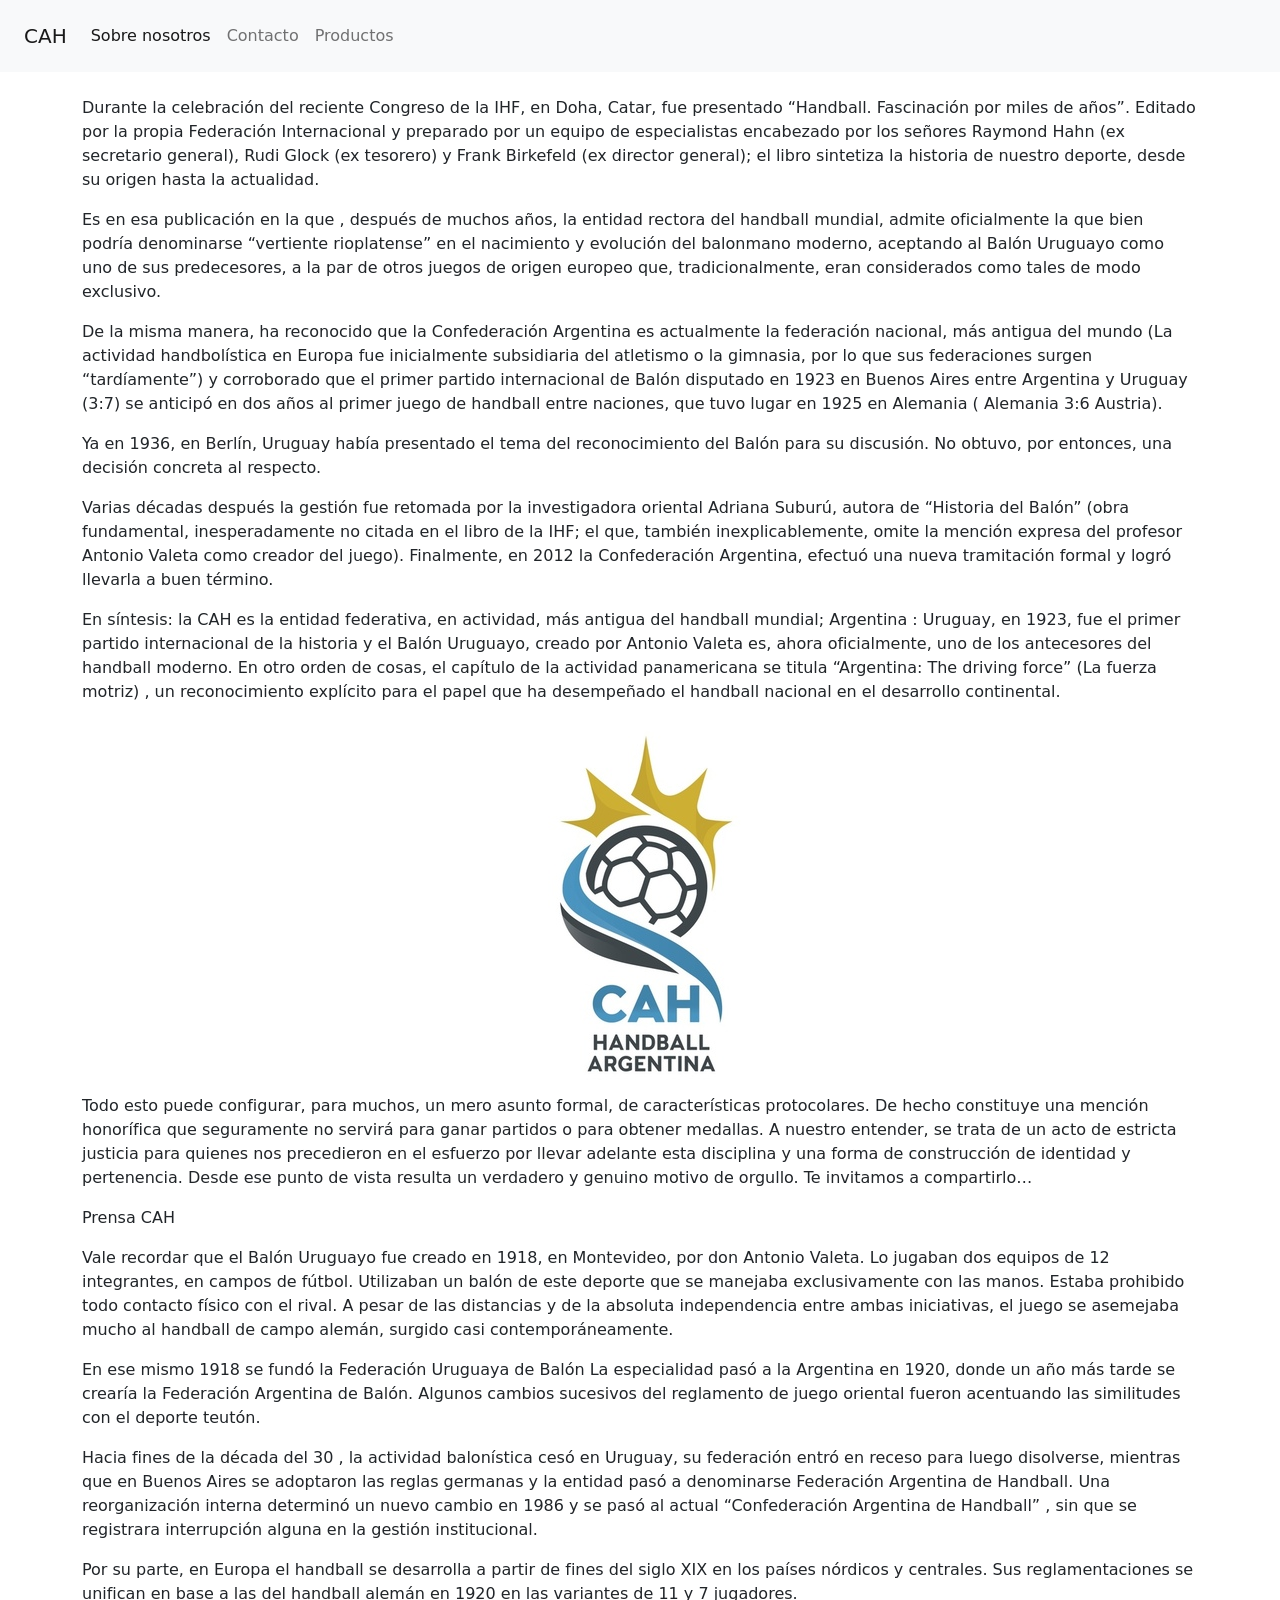
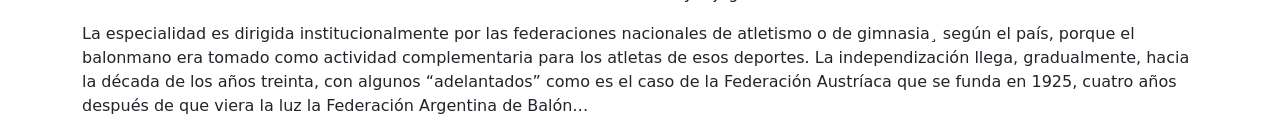
==== about.html @ 6bc20b93 "Mi primer commit" ====
<!DOCTYPE html>
<html lang="es">

<head>
    <meta charset="UTF-8">
    <meta name="viewport" content="width=device-width, initial-scale=1.0">
    <title>CAH</title>
    <link rel="stylesheet" href="style.css">
    <link rel="stylesheet" href="css/bootstrap.min.css">
    <link rel="icon" href="img/cah.jpg" type="image/png">
</head>

<body>
    <nav class="navbar sticky-top navbar-light bg-light">
        <div class="container-fluid">
            <nav class="navbar navbar-expand-lg navbar-light bg-light">
                <div class="container-fluid">
                    <a class="navbar-brand" href="index.html">CAH</a>
                    <button class="navbar-toggler" type="button" data-bs-toggle="collapse"
                        data-bs-target="#navbarNavAltMarkup" aria-controls="navbarNavAltMarkup" aria-expanded="false"
                        aria-label="Toggle navigation">
                        <span class="navbar-toggler-icon"></span>
                    </button>
                    <div class="collapse navbar-collapse" id="navbarNavAltMarkup">
                        <div class="navbar-nav">
                            <a class="nav-link active" aria-current="page" href="about.html">Sobre nosotros</a>
                            <a class="nav-link" href="contact.html">Contacto</a>
                            <a class="nav-link" href="products.html">Productos</a>
                        </div>
                    </div>
                </div>
            </nav>
        </div>
    </nav>
    <br>
    <div class="container">
        <p>
            Durante la celebración del reciente Congreso de la IHF, en Doha, Catar, fue presentado “Handball.
            Fascinación
            por miles de años”. Editado por la propia Federación Internacional y preparado por un equipo de
            especialistas
            encabezado por los señores Raymond Hahn (ex secretario general), Rudi Glock (ex tesorero) y Frank Birkefeld
            (ex
            director general); el libro sintetiza la historia de nuestro deporte, desde su origen hasta la actualidad.
        </p>
        <p>
            Es en esa publicación en la que , después de muchos años, la entidad rectora del handball mundial, admite
            oficialmente la que bien podría denominarse “vertiente rioplatense” en el nacimiento y evolución del
            balonmano
            moderno, aceptando al Balón Uruguayo como uno de sus predecesores, a la par de otros juegos de origen
            europeo
            que, tradicionalmente, eran considerados como tales de modo exclusivo.
        </p>
        <p>
            De la misma manera, ha reconocido que la Confederación Argentina es actualmente la federación nacional, más
            antigua del mundo (La actividad handbolística en Europa fue inicialmente subsidiaria del atletismo o la
            gimnasia, por lo que sus federaciones surgen “tardíamente”) y corroborado que el primer partido
            internacional de
            Balón disputado en 1923 en Buenos Aires entre Argentina y Uruguay (3:7) se anticipó en dos años al primer
            juego
            de handball entre naciones, que tuvo lugar en 1925 en Alemania ( Alemania 3:6 Austria).
        </p>
        <p>
            Ya en 1936, en Berlín, Uruguay había presentado el tema del reconocimiento del Balón para su discusión. No
            obtuvo, por entonces, una decisión concreta al respecto.
        </p>
        <p>
            Varias décadas después la gestión fue retomada por la investigadora oriental Adriana Suburú, autora de
            “Historia
            del Balón” (obra fundamental, inesperadamente no citada en el libro de la IHF; el que, también
            inexplicablemente, omite la mención expresa del profesor Antonio Valeta como creador del juego). Finalmente,
            en
            2012 la Confederación Argentina, efectuó una nueva tramitación formal y logró llevarla a buen término.
        </p>
        <p>
            En síntesis: la CAH es la entidad federativa, en actividad, más antigua del handball mundial; Argentina :
            Uruguay, en 1923, fue el primer partido internacional de la historia y el Balón Uruguayo, creado por Antonio
            Valeta es, ahora oficialmente, uno de los antecesores del handball moderno.
            En otro orden de cosas, el capítulo de la actividad panamericana se titula “Argentina: The driving force”
            (La
            fuerza motriz) , un reconocimiento explícito para el papel que ha desempeñado el handball nacional en el
            desarrollo continental.
        </p>
        <img src="img/cah 3.jpg" class="rounded mx-auto d-block" alt="...">
        <p>
            Todo esto puede configurar, para muchos, un mero asunto formal, de características protocolares. De hecho
            constituye una mención honorífica que seguramente no servirá para ganar partidos o para obtener medallas. A
            nuestro entender, se trata de un acto de estricta justicia para quienes nos precedieron en el esfuerzo por
            llevar adelante esta disciplina y una forma de construcción de identidad y pertenencia. Desde ese punto de
            vista
            resulta un verdadero y genuino motivo de orgullo. Te invitamos a compartirlo…
        </p>
        <p>
            Prensa CAH
        </p>
        <p>
            Vale recordar que el Balón Uruguayo fue creado en 1918, en Montevideo, por don Antonio Valeta. Lo jugaban
            dos
            equipos de 12 integrantes, en campos de fútbol. Utilizaban un balón de este deporte que se manejaba
            exclusivamente con las manos. Estaba prohibido todo contacto físico con el rival. A pesar de las distancias
            y de
            la absoluta independencia entre ambas iniciativas, el juego se asemejaba mucho al handball de campo alemán,
            surgido casi contemporáneamente.
        </p>
        <p>
            En ese mismo 1918 se fundó la Federación Uruguaya de Balón
            La especialidad pasó a la Argentina en 1920, donde un año más tarde se crearía la Federación Argentina de
            Balón.
            Algunos cambios sucesivos del reglamento de juego oriental fueron acentuando las similitudes con el deporte
            teutón.
        </p>
        <p>
            Hacia fines de la década del 30 , la actividad balonística cesó en Uruguay, su federación entró en receso
            para
            luego disolverse, mientras que en Buenos Aires se adoptaron las reglas germanas y la entidad pasó a
            denominarse
            Federación Argentina de Handball. Una reorganización interna determinó un nuevo cambio en 1986 y se pasó al
            actual “Confederación Argentina de Handball” , sin que se registrara interrupción alguna en la gestión
            institucional.
        </p>
        <p>
            Por su parte, en Europa el handball se desarrolla a partir de fines del siglo XIX en los países nórdicos y
            centrales. Sus reglamentaciones se unifican en base a las del handball alemán en 1920 en las variantes de 11
            y 7
            jugadores.
        </p>
        <p>
            La especialidad es dirigida institucionalmente por las federaciones nacionales de atletismo o de gimnasia¸
            según
            el país, porque el balonmano era tomado como actividad complementaria para los atletas de esos deportes.
            La independización llega, gradualmente, hacia la década de los años treinta, con algunos “adelantados” como
            es
            el caso de la Federación Austríaca que se funda en 1925, cuatro años después de que viera la luz la
            Federación
            Argentina de Balón…
        </p>
    </div>
    <script src="js/bootstrap.min.js"></script>
</body>

</html>
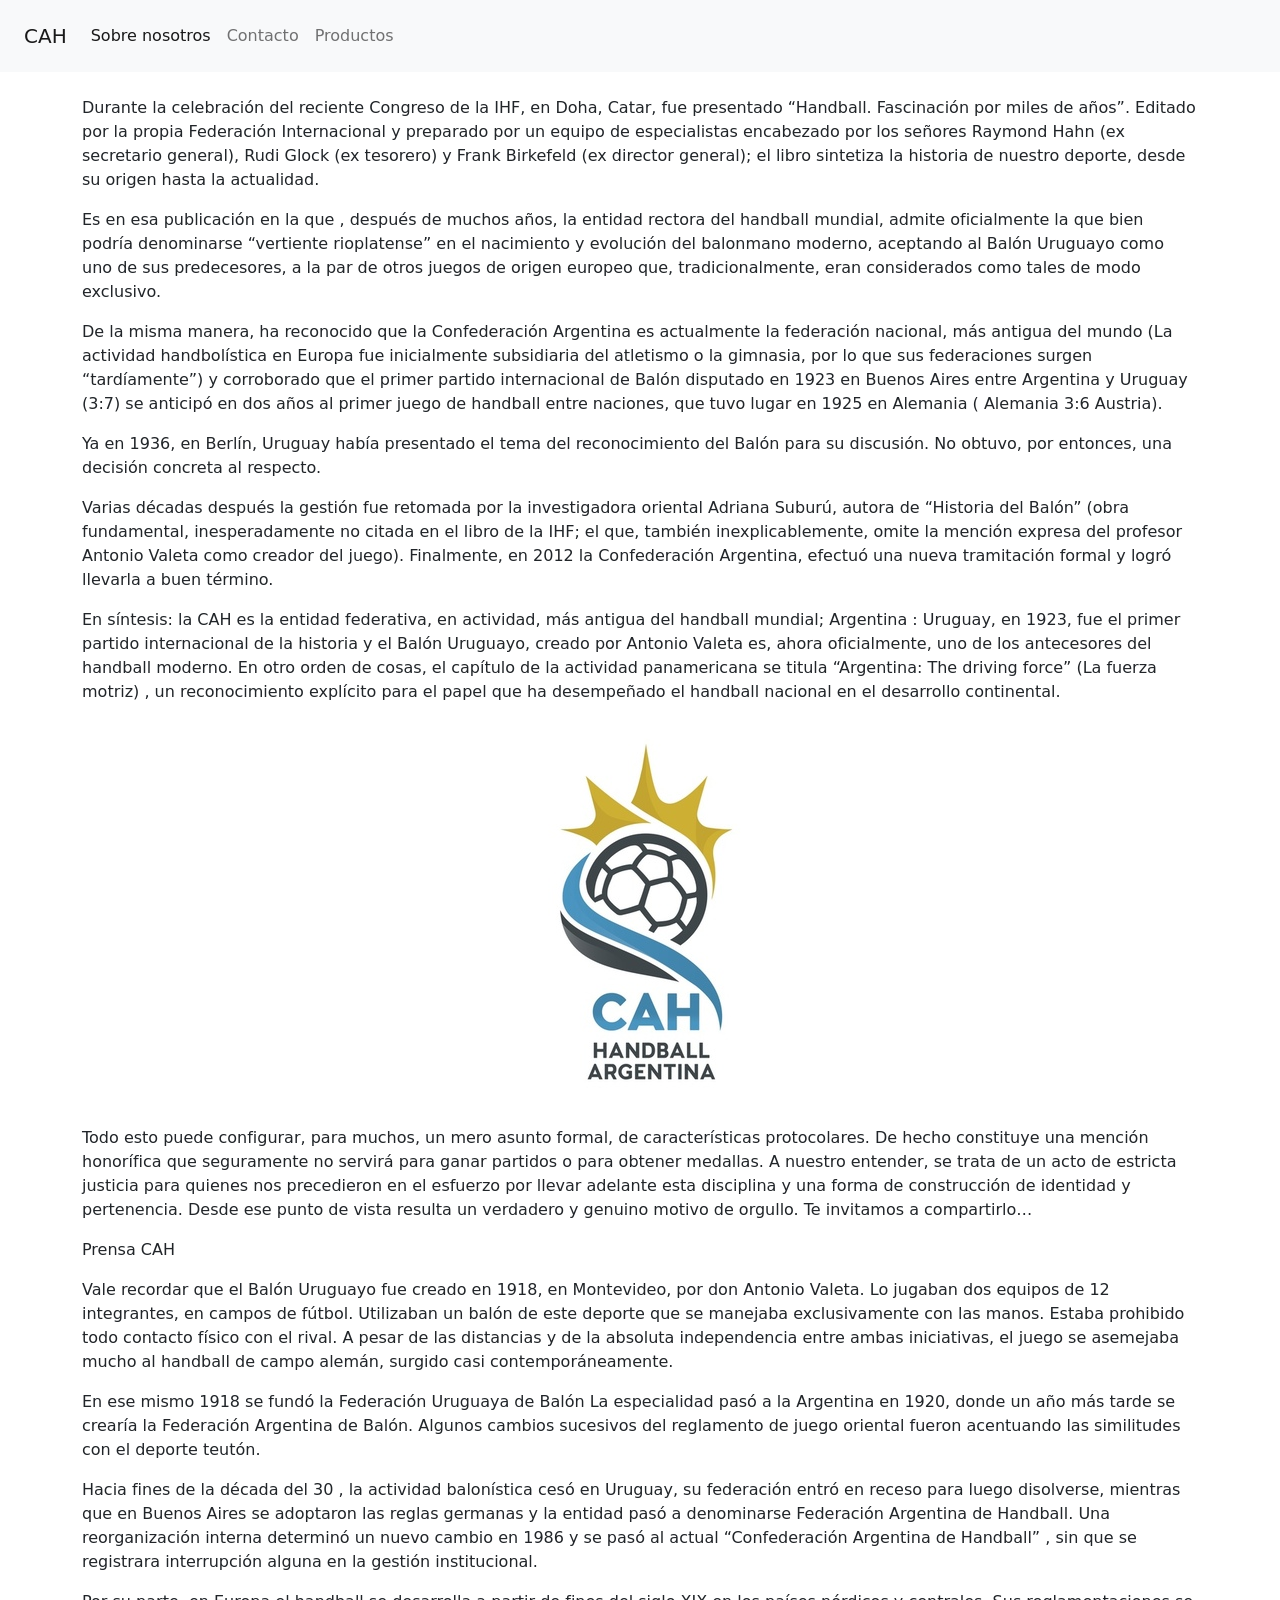
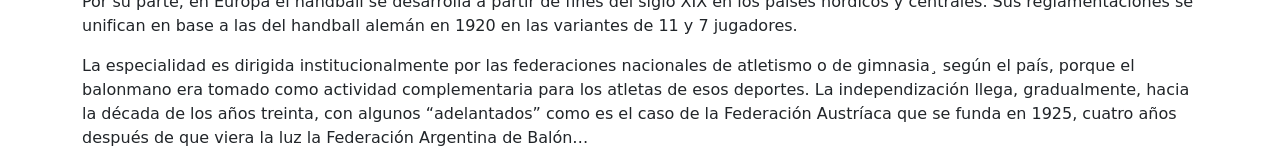
==== commit 4efd0334: "ajustes en los html" ====
--- a/about.html
+++ b/about.html
@@ -81,7 +81,9 @@
             fuerza motriz) , un reconocimiento explícito para el papel que ha desempeñado el handball nacional en el
             desarrollo continental.
         </p>
-        <img src="img/cah 3.jpg" class="rounded mx-auto d-block" alt="...">
+
+        <img src="img/cah 3.jpg" class="rounded mx-auto d-block img-fluid my-4" alt="Imagen CAH">
+
         <p>
             Todo esto puede configurar, para muchos, un mero asunto formal, de características protocolares. De hecho
             constituye una mención honorífica que seguramente no servirá para ganar partidos o para obtener medallas. A
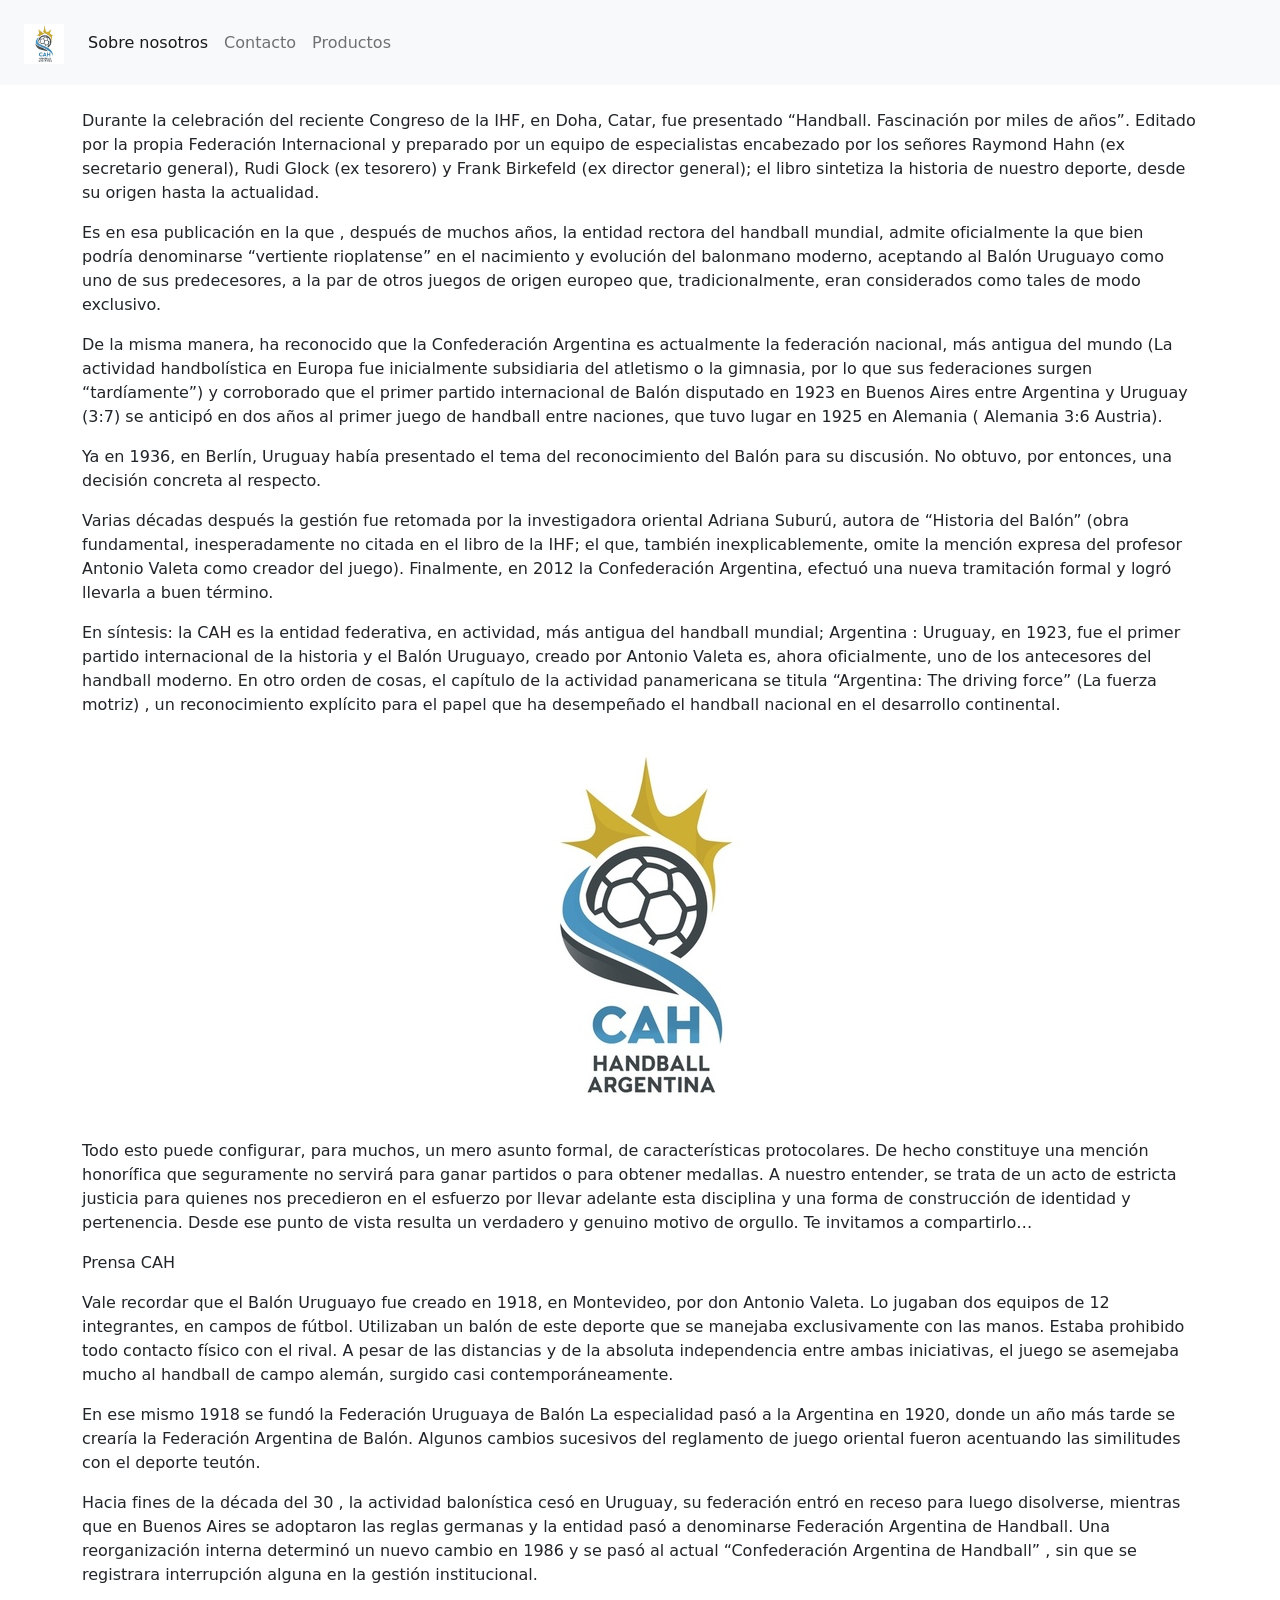
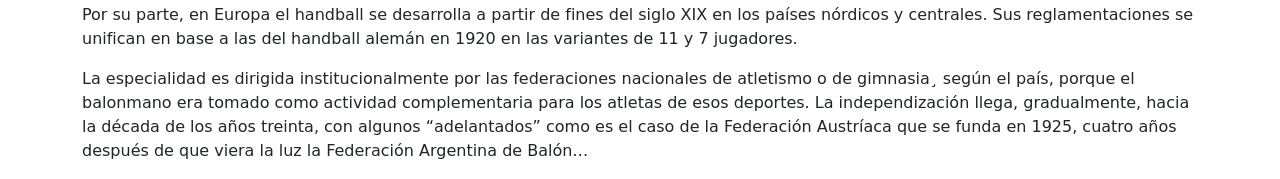
==== commit e626109b: "ajustes de navbar" ====
--- a/about.html
+++ b/about.html
@@ -15,7 +15,9 @@
         <div class="container-fluid">
             <nav class="navbar navbar-expand-lg navbar-light bg-light">
                 <div class="container-fluid">
-                    <a class="navbar-brand" href="index.html">CAH</a>
+                    <a class="navbar-brand" href="index.html">
+                        <img src="img/cah.jpg" alt="CAH" width="auto" height="40" class="d-inline-block align-text-top">
+                    </a>
                     <button class="navbar-toggler" type="button" data-bs-toggle="collapse"
                         data-bs-target="#navbarNavAltMarkup" aria-controls="navbarNavAltMarkup" aria-expanded="false"
                         aria-label="Toggle navigation">
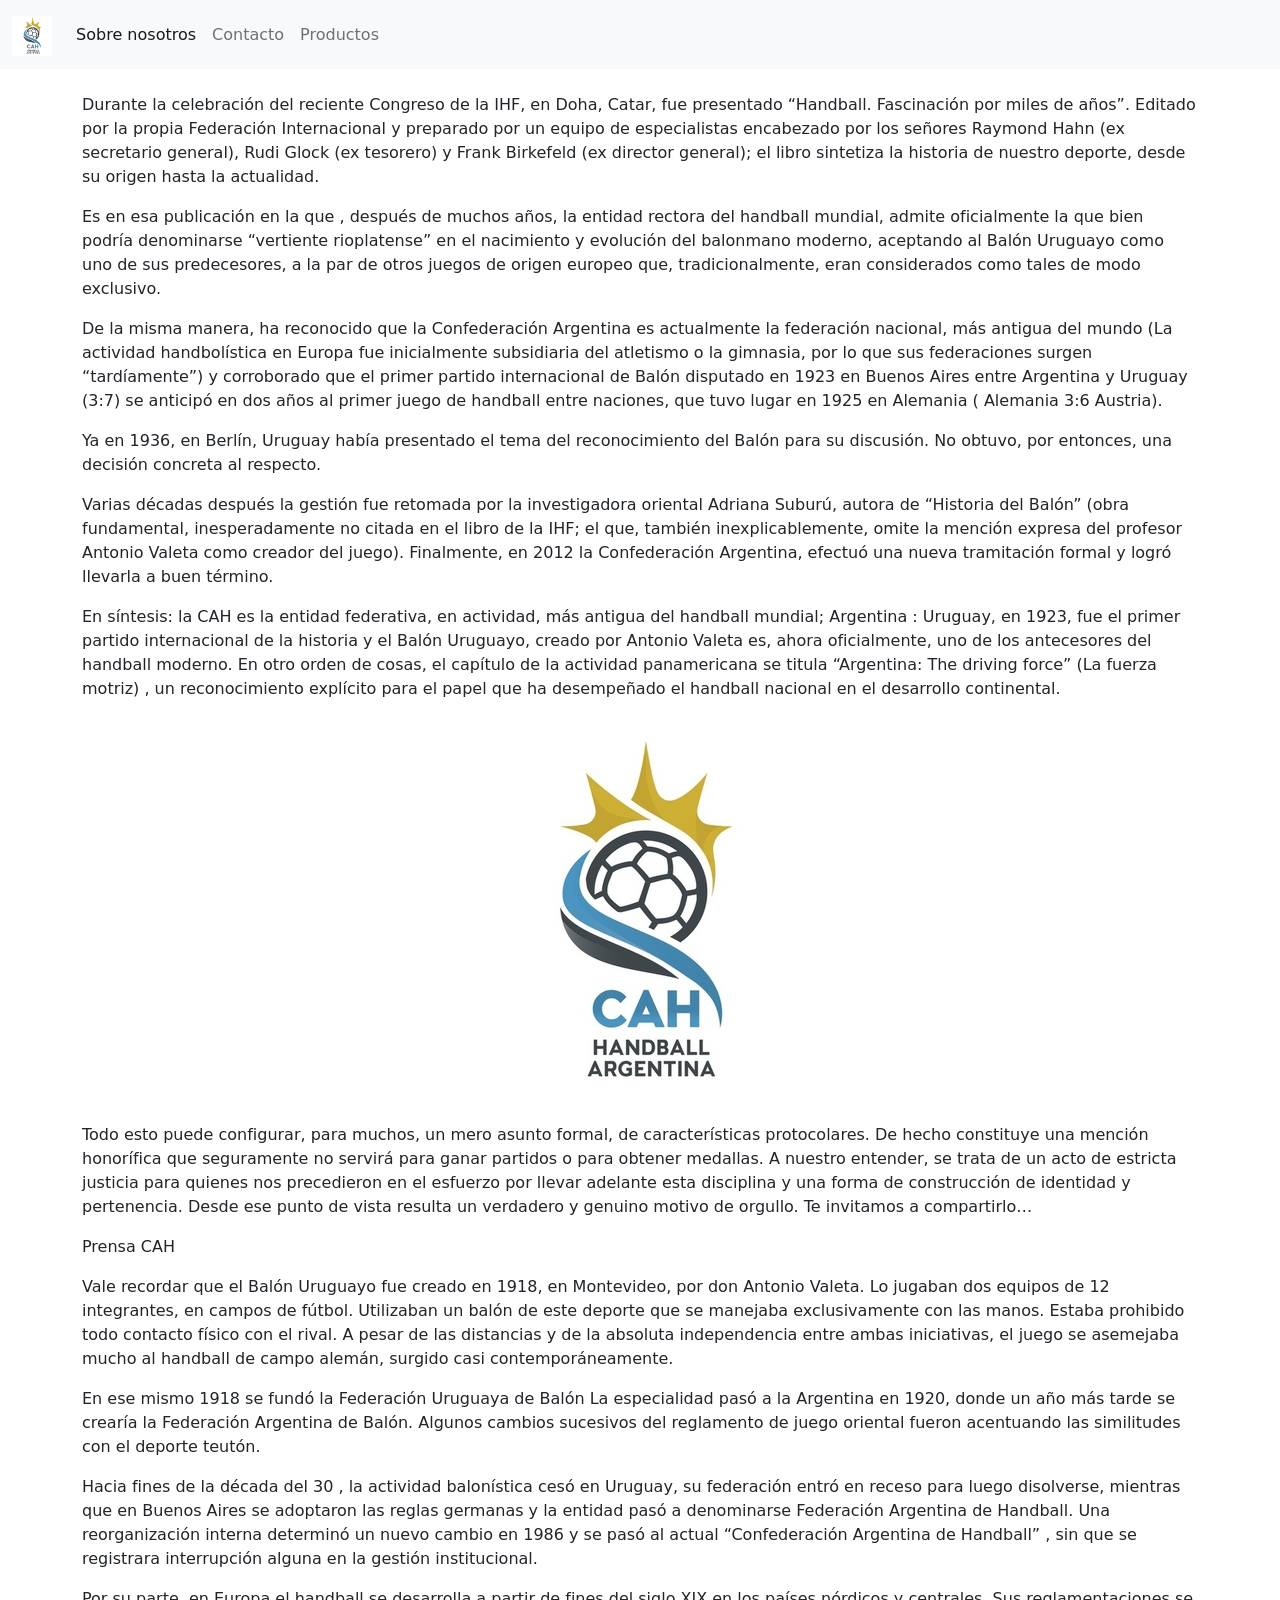
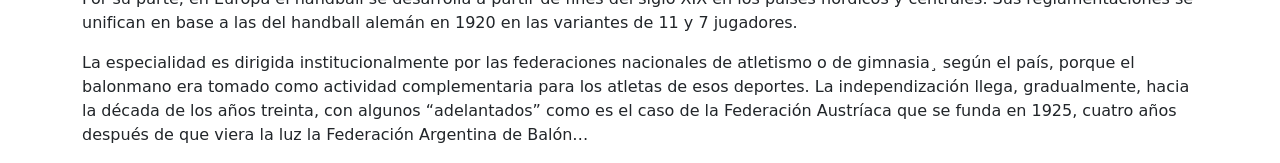
==== commit 3ea62151: "ajustes navbar" ====
--- a/about.html
+++ b/about.html
@@ -11,27 +11,22 @@
 </head>
 
 <body>
-    <nav class="navbar sticky-top navbar-light bg-light">
+    <nav class="navbar sticky-top navbar-expand-lg navbar-light bg-light">
         <div class="container-fluid">
-            <nav class="navbar navbar-expand-lg navbar-light bg-light">
-                <div class="container-fluid">
-                    <a class="navbar-brand" href="index.html">
-                        <img src="img/cah.jpg" alt="CAH" width="auto" height="40" class="d-inline-block align-text-top">
-                    </a>
-                    <button class="navbar-toggler" type="button" data-bs-toggle="collapse"
-                        data-bs-target="#navbarNavAltMarkup" aria-controls="navbarNavAltMarkup" aria-expanded="false"
-                        aria-label="Toggle navigation">
-                        <span class="navbar-toggler-icon"></span>
-                    </button>
-                    <div class="collapse navbar-collapse" id="navbarNavAltMarkup">
-                        <div class="navbar-nav">
-                            <a class="nav-link active" aria-current="page" href="about.html">Sobre nosotros</a>
-                            <a class="nav-link" href="contact.html">Contacto</a>
-                            <a class="nav-link" href="products.html">Productos</a>
-                        </div>
-                    </div>
+            <a class="navbar-brand" href="index.html">
+                <img src="img/cah.jpg" alt="CAH" width="auto" height="40" class="d-inline-block align-text-top">
+            </a>
+            <button class="navbar-toggler" type="button" data-bs-toggle="collapse" data-bs-target="#navbarNavAltMarkup"
+                aria-controls="navbarNavAltMarkup" aria-expanded="false" aria-label="Toggle navigation">
+                <span class="navbar-toggler-icon"></span>
+            </button>
+            <div class="collapse navbar-collapse" id="navbarNavAltMarkup">
+                <div class="navbar-nav">
+                    <a class="nav-link active" aria-current="page" href="about.html">Sobre nosotros</a>
+                    <a class="nav-link" href="contact.html">Contacto</a>
+                    <a class="nav-link" href="products.html">Productos</a>
                 </div>
-            </nav>
+            </div>
         </div>
     </nav>
     <br>
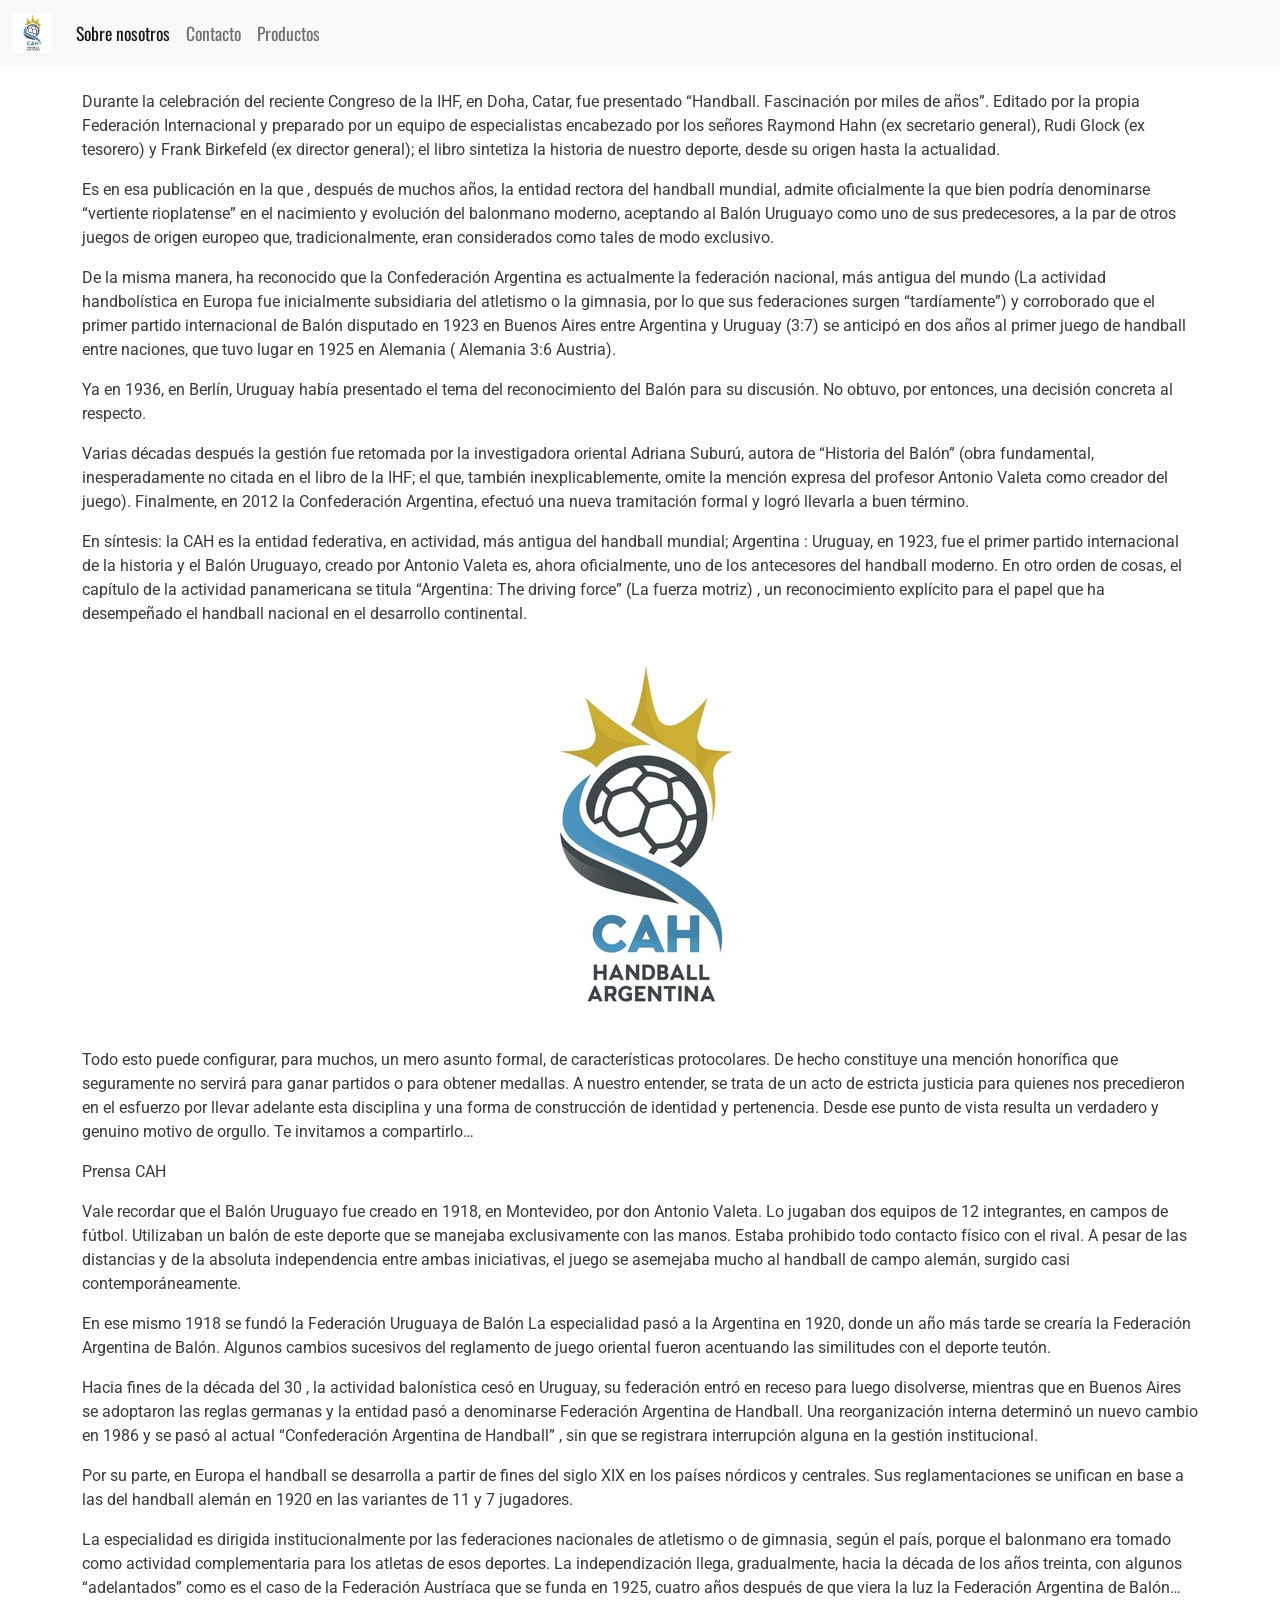
==== commit 63212f28: "puse fuente y acomode navbar" ====
--- a/about.html
+++ b/about.html
@@ -5,8 +5,15 @@
     <meta charset="UTF-8">
     <meta name="viewport" content="width=device-width, initial-scale=1.0">
     <title>CAH</title>
+
+    <link rel="preconnect" href="https://fonts.googleapis.com">
+    <link rel="preconnect" href="https://fonts.gstatic.com" crossorigin>
+    <link href="https://fonts.googleapis.com/css2?family=Oswald:wght@400;700&family=Roboto:wght@400;700&display=swap" rel="stylesheet">
+
+    <link rel="stylesheet" href="css/bootstrap.min.css">
+
     <link rel="stylesheet" href="style.css">
-    <link rel="stylesheet" href="css/bootstrap.min.css">
+    
     <link rel="icon" href="img/cah.jpg" type="image/png">
 </head>
 
--- a/style.css
+++ b/style.css
@@ -0,0 +1,41 @@
+/* poner tipografias */
+
+/* pones Roboto a todo el cuerpo de la página */
+body {
+    font-family: 'Roboto', sans-serif;
+    color: #3a3a3a; /* usas el color 3a3a3a para el texto por defecto */
+}
+
+/* poens Oswald a todos los títulos y al logo-texto */
+h1, h2, h3, h4, h5, h6,
+.navbar-brand,
+#navbar-example3 .navbar-brand {
+    font-family: 'Oswald', sans-serif;
+    font-weight: 700;
+}
+
+/* poner colores*/
+
+/* Cambiamos el color de los títulos principales */
+h4 {
+    color: #2A6EAF;
+}
+
+/* Sobreescribimos el color de los botones primarios de Bootstrap */
+.btn-primary {
+    background-color: #2A6EAF;
+    border-color: #2A6EAF;
+}
+
+/* Oscurecemos el botón al pasar el mouse (hover) */
+.btn-primary:hover {
+    background-color: #245d94; 
+    border-color: #245d94;
+}
+
+/* Hacemos que los links de la navegación usen la fuente Oswald */
+.navbar-nav .nav-link {
+    font-family: 'Oswald', sans-serif;
+    font-size: 1.1rem; 
+}
+
